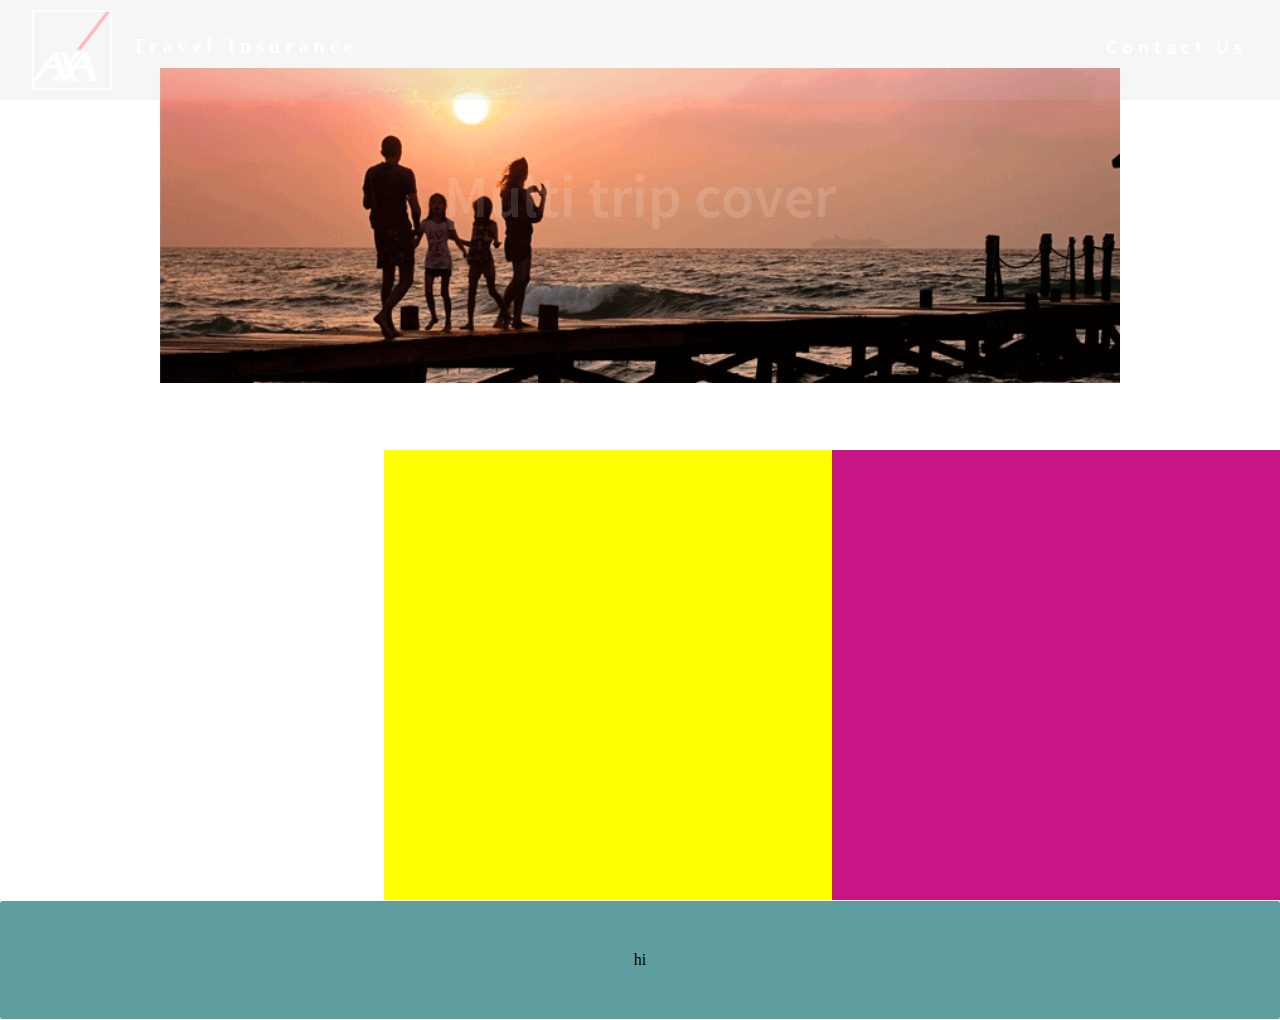
==== multi.html @ f48e93f6 "2nd page" ====
<!doctype html>
<html lang="en">
<head>
<meta charset="utf-8">
<meta name="description" content="Axa travel insurance for single, multi trip cover"/>
<meta name="keywords" content="Axa, travel insurance, single trip, multitrip, family, deals, roadtrip, sking, snowboarding"/>
<meta name="viewport" content="width=device-width, initial-scale=1">
<title>AXA Single Trip</title>
<link rel="stylesheet" type="text/css" href="css/style.css"/>
</head>

<body>
	
<div id="wrapper">
<header>
	<nav>
		<div class="nav1">
		<a href="index.html" class="logo"></a>
		<h1>Travel Insurance</h1>
		</div>
		<div class="nav2">
		<a href="https://www.axa.co.uk/contact/">Contact Us</a>
		</div>	
	</nav>
</header>
	
	
<div id="area-1">
<div id="hero1">
<div class="hero-holder">
<p>Multi trip cover</p>
</div>
</div>
<div class="area-1-info">
<div class="info-hero"></div>
<div class="info1"></div>
<div class="info2"></div>
	
</div>
</div>
<div class="breaker1">hi</div>	
	
	
	
	
</div>
	<script src="js/jquery-3.2.1.js"></script>
	<script src="js/script.js"></script>
</body>
</html>
---- css/style.css ----
@charset "utf-8";
/* CSS Document */

   /*Fonts*/
@font-face{
	font-family:"source-semi";
	src: url("../font/SourceSansPro-Semibold.ttf");}
/*body details*/
#wrapper{
	width:100%;
	height:100%;
	margin: 0;
	padding: 0;}

body, html {
    height: 100%;}
body{
	margin: 0;
	padding: 0;
	overflow-x: hidden;
	background-color:#FFFFFF;}
header{
	background: rgba(199,199,199,0.50);
	display:none;
	width: 100%;
	height: 100px;
	top: 0;
	left: 0;
	position: fixed;
	z-index: 50;}

   /*Nav*/

nav{
	width: 95%;
	height: 80px;
	padding: 10px;
	margin:auto;}
.nav1{
	width:50%;
	height:80px;
	margin:0;
	padding:0;						
	float: left;}
.logo{
	width:80px;
	height:80px;
	background-image:url(../img/axa-logo.png);
	background-size: contain;
	float: left;}
.nav2{
	width:50%;
	height:80px;
	margin:0;
	padding:0;
	float:left;}
.nav2 a{
	font-display: none;
	text-decoration: none;
	text-decoration-style: none;
	color:#FFFFFF;
	font-family:'source-semi';
	letter-spacing: 5px;
	font-size: 20px;
	text-align: right;
	float: right;
	margin:24px 0 0 0;}

   /**/

h1{
	color:#FFFFFF;
	letter-spacing: 5px;
	margin:25px 0 0 0;
	position: relative;
	left:20px;
	font-size: 20px;}
h2{
	text-align: center;
	font-family:"source-semi";
	color:white;
	border: solid;
	border-radius: 3px;
	border-width: 1.5px;
	border-color:#FFFFFF;
	display: inline-block;
	padding:4px;}


	/*Page breakers between fixed scroll paralax effect images*/

.breaker1{
	background-color:cadetblue;
	text-align: center;
	padding:50px 80px;
	border-top: solid;
	border-bottom: solid;
	border-radius: 3px;
	border-width: 1.5px;
	border-color:white;}
.breaker1 p{
	text-align: center;
	font-family:"source-semi";
	font-size: 20px;
	color:#FFFFFF;}
.breaker2 h2{
	color:white;
	border: solid;
	border-radius: 3px;
	border-width: 1.5px;
	border-color:white;
	display: inline-block;
	padding:4px;}
.breaker2{
	border-top: solid;
	border-bottom: solid;
	border-radius: 3px;
	border-width: 1.5px;
	border-color:white;
	background-color:coral;		
	text-align: center;
	padding:50px 80px;}
.breaker2 p{
	text-align: center;
	font-family:"source-semi";
	font-size: 20px;
	color:#FFFFFF;}
.visalink{
	text-decoration: none;
	text-decoration-style: none;
	color:red;}

.hero{
	background:url(../img/rocks1.jpg)no-repeat center;
	background-attachment:fixed;
	background-size:cover;
	height:100%;
	display:flex;}
.bus{
	background: url(../img/bus.jpg)no-repeat;
	background-attachment: fixed;
	background-size: cover;
	height:100%;
	display:flex}

#container{
	width:600px;
	height:500px;
	background:url(../img/switch.png)no-repeat left;
	background-size:cover; 
	margin:auto;
	display:none;
	display:flex;
	flex-direction:column;
	align-items: center;
	justify-content: center;}

#container p{
	color:#FFFFFF;
	font-family:"source-semi";
	font-size: 100px;
	letter-spacing: 10px;}

#container1{
	width:600px;
	height:500px;
	background:url(../img/switch.png)no-repeat left;
	background-size:cover; 
	margin:auto;
	display:none;
	display:flex;
	flex-direction:column;
	align-items: center;
	justify-content: center;}

#container1 p{
	color:#FFFFFF;
	font-family:"source-semi";
	font-size: 100px;
	letter-spacing: 10px;}

#container1 .box3{
	transform:translate(1%,-55%);}
.box1{
	flex:1;
	display:none;
	transform: translate(75%,60%);}
.box2{
	flex:1;
	display:none;
	transform: translate(50%,0)}
.box3{
	flex:1;
	transform:translate(15%,-60%);
	display:none;}
.map{
	height:100vh;
	background-color:#FFFFFF;
	width:100%;
	display:flex;
	background:url(../img/map-back.jpg)no-repeat center;
	background-size:cover;}
#holder{
	background:url(../img/map.jpg)no-repeat center;
	background-size:cover;
	width:80%;
	height:80%;
	background-color: red;
	margin:auto;
	display:flex;}
.button{
	width:400px;
	height:100px;
	background:url(../img/button.png)no-repeat;
	background-size:cover;
	margin:auto;}
.button:hover{
	opacity: 0.7;}

				.close{
				width:80px;
				height:80px;
				background:url(../img/close.png)no-repeat;
				background-size:contain;
				display:block;
				position: absolute;
				transform: translate(0,7%);
				bottom:0;
				left:47.5%;}

			.resp-menu{
				position:fixed;
				width: 100%;
				height:100vh;
				background: rgba(199,199,199,0.95);
				top:0;
				left: 0;
				display:none;}
			.j-holder{
				width:90%;
				height:80%;
				margin:auto;
				display:flex;
				top:10%;
				position: relative;
				flex-direction:row;}

#single{
	width:50%;
	height:100%;
	display:flex;
	flex-direction:column;
	border:solid;
	border-width: 3px;
	border-color:#FFFFFF;}
		.single-image{
			width:90%;
			height:60%;
			background:url(../img/bag.jpg)no-repeat;
			background-size: cover;
			margin:auto;
			-webkit-transition: -webkit-transform 0.4s ease;
 			-moz-transition: -moz-transform 0.4s ease;
 			-o-transition: -o-transform 0.4s ease;
 			transition: transform 0.4s ease;}

.single-image:hover {
  -webkit-transform: scale(1.05);
  -moz-transform: scale(1.05);
  -ms-transform: scale(1.05);
  -o-transform: scale(1.05);
  transform: scale(1.05);}
		
.single-text{
			width:100%;
			height:40%;
			display:flex;}

#multi{
	width:50%;
	height:100%;
	display:flex;
	flex-direction:column;
	border:solid;
	border-width: 3px;
	border-color:#FFFFFF;}
		.multi-image{
			width:90%;
			height:60%;
			background:url(../img/road.jpg)no-repeat;
			background-size:cover;
			margin:auto;
			-webkit-transition: -webkit-transform 0.4s ease;
 			-moz-transition: -moz-transform 0.4s ease;
 			-o-transition: -o-transform 0.4s ease;
 			transition: transform 0.4s ease;}
.multi-image:hover {
  -webkit-transform: scale(1.05);
  -moz-transform: scale(1.05);
  -ms-transform: scale(1.05);
  -o-transform: scale(1.05);
  transform: scale(1.05);}
		
.multi-text{
			margin:0;
			display:flex;
			width:100%;
			height:40%;}

.single-text p, .multi-text p{
	margin:auto;
	font-size:25px;
	text-decoration: none;
	color:#FFFFFF;
	font-family:"source-semi";
	text-align: center;}


.hideme{
	opacity:0;}

#footer{
	width:100%;
	height:100px;
	z-index: 30;
	display: flex;}
.footer-holder{
	display: inline-block;
	margin:auto;}
.footer-holder a{
	font-size:23px;
	text-decoration: none;
	text-decoration-style: none;
	font-family:"source-semi";
	color:darkgrey;
	margin:5px;
	padding:10px;
	border-left:solid;
	border-width: 2px;
	border-color:darkgrey;}
.footer-holder a:hover{
	opacity: 0.5;
}
.footer-holder a:first-child{
	border-width: 0px;}

.spacer{
	display:block;
	height:1%;}

/*Sing Trip Site*/

#area-1{
	height:100vh;
	padding:0;
	margin:0;
	display:flex;
	flex-direction: column;}
#hero1{
	flex:1 100%;
	display:flex;
	}
.hero-holder{
	width:75%;
	height:70%;
	margin:auto;
	background:url(../img/single-hero.png)no-repeat;
	background-size:cover;
	display:flex;
	flex-direction:column;
	justify-content:center;
	text-align:center;}
.hero-holder p{
	font-family:"source-semi";
	color:#FFFFFF;
	font-size:60px;
	margin-top:0%;
	display: none;
	z-index: 5;}
.js1{
	display: none;}
.area-1-info{
	flex:2 100%;
	display:flex;
	flex-direction: row;
	}

.info-hero{
	flex:1 30%;
	display:flex;
	justify-content:flex-end;
	
	}
.info-hero1{
	width:80%;
	height:50%;
	background:url(../img/passport.png)no-repeat;
	background-size:cover;
	display:none;
	
	
	
}
.info1{
	flex:1 35%;
	background-color: yellow;
}
.info2{
	flex:1 35%;
	background-color: mediumvioletred;
}





@media (max-width: 1000px) {
    .hero {
        background-attachment: scroll;}
	.bus {
		background-attachment: scroll;}
}

/*  Mobile Site */
@media (max-width: 872px) {
	.hero{
		background:url(../img/rocks-mobile.jpg)no-repeat center;
		background-size: cover;
		height:100%;
		width:auto;}
	
	#container{
		width:300px;
		height:250px;}
	#container p{
	font-size: 30px;}
	#container1{
		width:300px;
		height:250px;}
	#container1 p{
	font-size: 30px;}
	
	.nav2 {		
		display:none;}
	
		.logo{
		width:40px;
		height:40px;}
		.nav1{
		width:100%;
		height:80px;
		margin-top:5%;
		padding:0;						
		float: left;}
		h1{
		font-size: 11px;
		position: relative;
		transform: translate(0,-90%);}

	.breaker1 p{
	font-size: 15px;}
	.breaker2 p{
	font-size: 15px;}
	
	.bus{
		background:url(../img/bus.jpg)center;
		height:700px;
		width:auto;}
	.map{
	height:600px;
	background-color:#FFFFFF;
	display:flex;
	background:url(../img/map-back.jpg)no-repeat center;
	background-size:cover;}
	#holder{
	background:url(../img/map.jpg)no-repeat center;
	background-size:cover;
	width:80%;
	height:40%;
	background-color: red;
	margin:auto;}
.footer-holder a{
	font-size:12px;}
.spacer{
	display:block;
	height:1%;}
.button{
	width:200px;
	height:100px;
	background:url(../img/button2.png)no-repeat;
	background-size: contain;}
	.j-holder{
		margin-top:18%;
		flex-wrap: wrap;}
	#single{
		width:100%;
		height:50%;}
	#multi{
		width:100%;
		height:50%;}
	.close{
		width:100%;
		height:50px;
		transform: translate(0,0);
		background-size:contain;
		bottom:0;
		left:40%;
		top:12%;}
	header{
		height:80px;}
	.resp-menu{
		height:100%;}

/*Single Trip Site*/
	.hero-holder{
	width:90%;
	height:200px;
	background:url(../img/single-hero.png)no-repeat center left;
	}
	.hero-holder p{
		font-size:40px;
	}
		

}
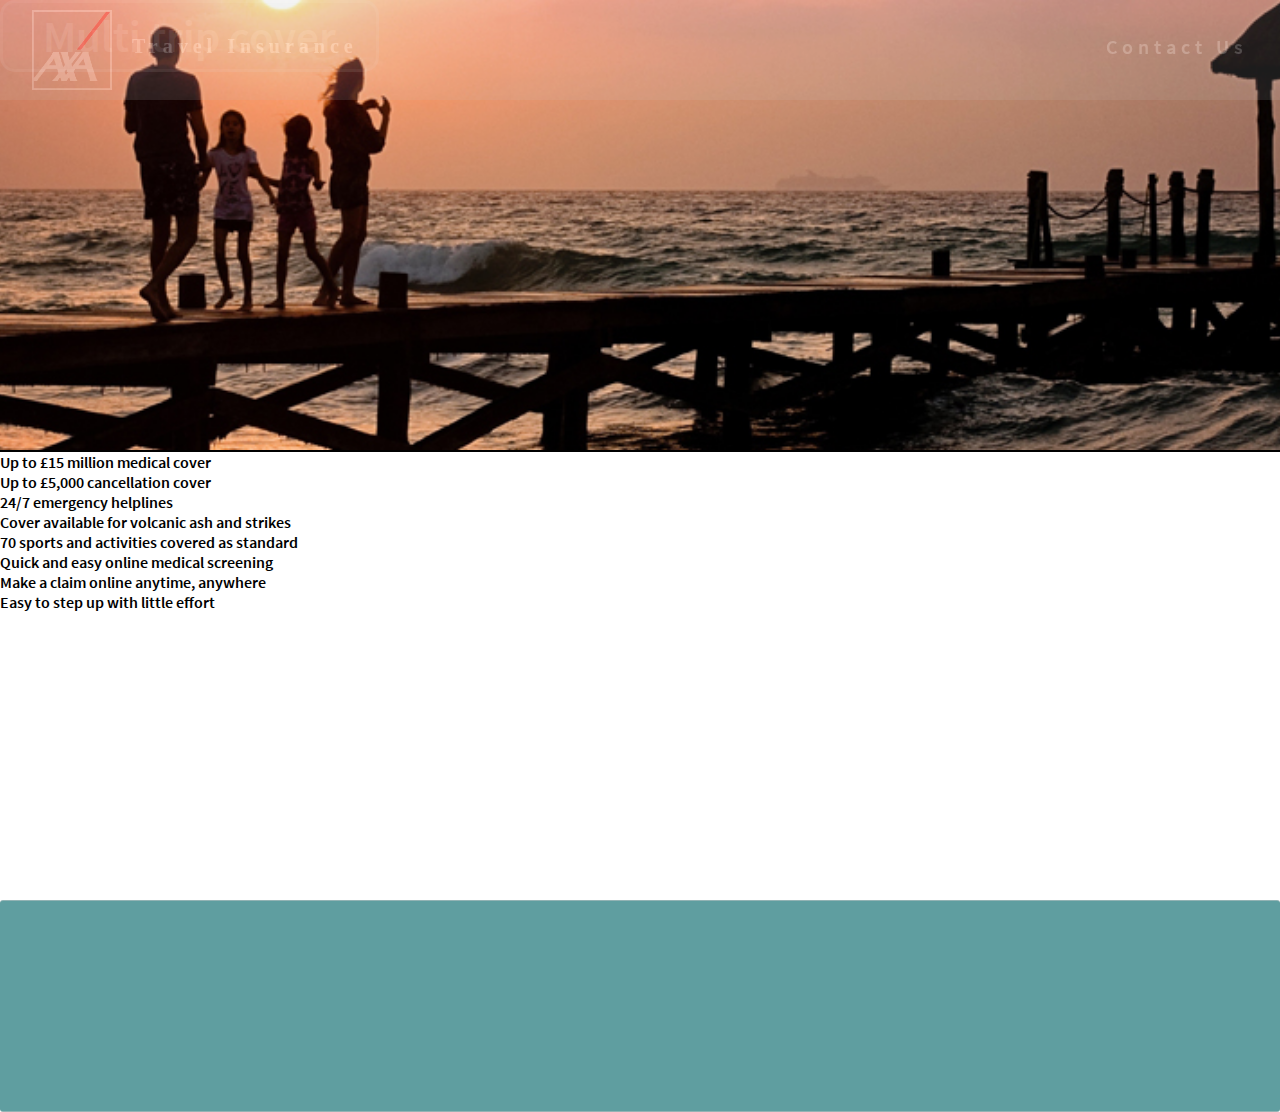
==== commit d822bf44: "ver35" ====
--- a/multi.html
+++ b/multi.html
@@ -32,13 +32,41 @@
 </div>
 </div>
 <div class="area-1-info">
-<div class="info-hero"></div>
-<div class="info1"></div>
-<div class="info2"></div>
+<div class="info-hero">
+<div class="info-hero1"></div>
+</div>
+<div class="info1">
+	
+<div id="info1-1"></div>	
+<div id="info1-11">Up to £15 million medical cover</div>		
+<div id="info1-2"></div>	
+<div id="info1-22">Up to £5,000 cancellation cover</div>
+<div id="info1-3"></div>
+<div id="info1-33">24/7 emergency helplines</div>		
+<div id="info1-4"></div>
+<div id="info1-44">Cover available for volcanic ash and strikes</div>		
+						
+				
+</div>
+<div class="info2">
+	
+<div id="info2-1"></div>	
+<div id="info2-11">70 sports and activities covered as standard</div>		
+<div id="info2-2"></div>	
+<div id="info2-22">Quick and easy online medical screening</div>
+<div id="info2-3"></div>
+<div id="info2-33">Make a claim online anytime, anywhere</div>		
+<div id="info2-4"></div>
+<div id="info2-44">Easy to step up with little effort</div>	
+	
+</div>
 	
 </div>
 </div>
-<div class="breaker1">hi</div>	
+<div class="breaker3">
+<p class="hideme">Get covered now with AXAs multi cover insurance policy today</p>
+<p class="hideme">No matter where your travels take you, we'll be there</p>
+</div>	
 	
 	
 	
--- a/css/style.css
+++ b/css/style.css
@@ -54,8 +54,11 @@
 	margin:0;
 	padding:0;
 	float:left;}
+.nav2:hover{
+	opacity: 0.5;
+}
 .nav2 a{
-	font-display: none;
+	
 	text-decoration: none;
 	text-decoration-style: none;
 	color:#FFFFFF;
@@ -354,62 +357,70 @@
 	height:100vh;
 	padding:0;
 	margin:0;
-	display:flex;
-	flex-direction: column;}
+	font-family:"source-semi";}
+/*  */
 #hero1{
-	flex:1 100%;
-	display:flex;
-	}
-.hero-holder{
-	width:75%;
-	height:70%;
+	width:100%;
+	height:50%;
+	display:flex;
+	background:url("../img/single-hero3.jpg")top;
+	background-size:cover;
+	background-repeat: no-repeat;
+	border-bottom:solid;
+	border-color:#000000;
+	border-width:2px}
+#hero1 p{
+	text-align: center;
 	margin:auto;
-	background:url(../img/single-hero.png)no-repeat;
-	background-size:cover;
-	display:flex;
-	flex-direction:column;
-	justify-content:center;
-	text-align:center;}
-.hero-holder p{
-	font-family:"source-semi";
 	color:#FFFFFF;
-	font-size:60px;
-	margin-top:0%;
-	display: none;
-	z-index: 5;}
-.js1{
-	display: none;}
-.area-1-info{
-	flex:2 100%;
-	display:flex;
-	flex-direction: row;
-	}
-
-.info-hero{
-	flex:1 30%;
-	display:flex;
-	justify-content:flex-end;
-	
-	}
-.info-hero1{
-	width:80%;
-	height:50%;
-	background:url(../img/passport.png)no-repeat;
-	background-size:cover;
+	font-size:45px;
+	justify-content: center;
 	display:none;
-	
-	
-	
-}
-.info1{
-	flex:1 35%;
-	background-color: yellow;
-}
-.info2{
-	flex:1 35%;
-	background-color: mediumvioletred;
-}
-
+	padding:5px 40px;
+	background-color:rgba(199,199,199,0.5);
+	border:solid;
+	border-radius:15px;
+	border-color:rgba(255,255,255,0.5);}
+
+
+
+
+
+/*  */
+#hero-info{
+	width:100%;
+	height:50%;}
+
+/*  */
+
+
+
+
+
+
+
+
+
+
+
+
+
+
+
+.breaker3{
+	background-color:cadetblue;
+	text-align: center;
+	padding:50px 80px;
+	border-top: solid;
+	border-bottom: solid;
+	border-radius: 3px;
+	border-width: 1.5px;
+	border-color:rgba(199,199,199,0.50);}
+.breaker3 p{
+	text-align: center;
+	font-family:"source-semi";
+	font-size: 20px;
+	color:#FFFFFF;}
 
 
 
@@ -512,15 +523,14 @@
 		height:100%;}
 
 /*Single Trip Site*/
-	.hero-holder{
-	width:90%;
-	height:200px;
-	background:url(../img/single-hero.png)no-repeat center left;
+	#hero1{
+		background-position:left;
+		background:url(../img/single-hero1.jpg)no-repeat;
+		background-size:cover;}
+	
+	#hero-holder{
+		transform:translate(0,-20%);
 	}
-	.hero-holder p{
-		font-size:40px;
-	}
-		
-
+	
 }
 	
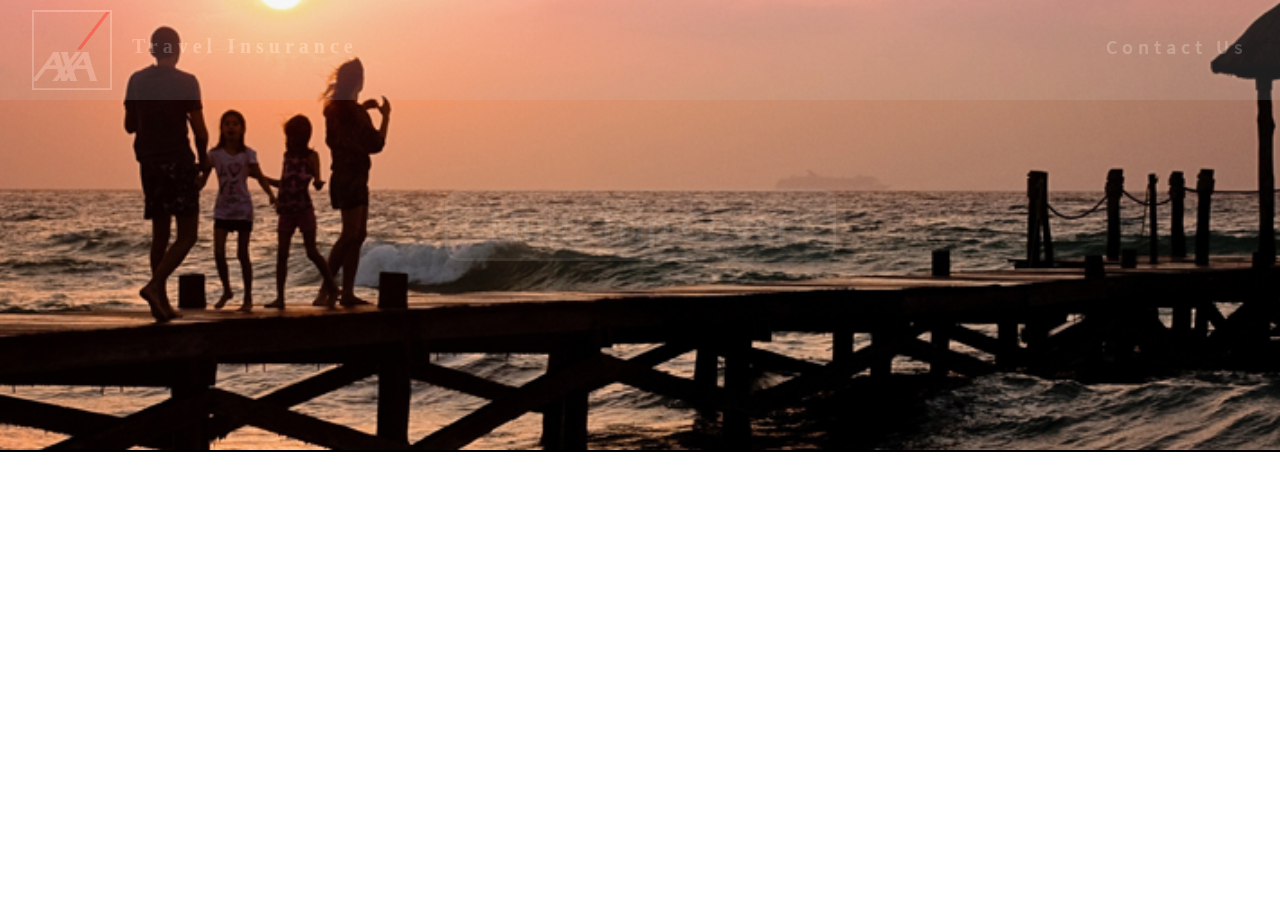
==== commit 5e499290: "ver40" ====
--- a/multi.html
+++ b/multi.html
@@ -5,7 +5,7 @@
 <meta name="description" content="Axa travel insurance for single, multi trip cover"/>
 <meta name="keywords" content="Axa, travel insurance, single trip, multitrip, family, deals, roadtrip, sking, snowboarding"/>
 <meta name="viewport" content="width=device-width, initial-scale=1">
-<title>AXA Single Trip</title>
+<title>AXA Multi Trip</title>
 <link rel="stylesheet" type="text/css" href="css/style.css"/>
 </head>
 
@@ -24,50 +24,24 @@
 	</nav>
 </header>
 	
+<div id="area-1">
 	
-<div id="area-1">
-<div id="hero1">
-<div class="hero-holder">
-<p>Multi trip cover</p>
-</div>
-</div>
-<div class="area-1-info">
-<div class="info-hero">
-<div class="info-hero1"></div>
-</div>
-<div class="info1">
+	<div id="hero1">
+		
+			<p>Multi Trip Cover</p>
+		
+	</div>	
+
+	<div id="hero-info">
+		<div id="passport">
 	
-<div id="info1-1"></div>	
-<div id="info1-11">Up to £15 million medical cover</div>		
-<div id="info1-2"></div>	
-<div id="info1-22">Up to £5,000 cancellation cover</div>
-<div id="info1-3"></div>
-<div id="info1-33">24/7 emergency helplines</div>		
-<div id="info1-4"></div>
-<div id="info1-44">Cover available for volcanic ash and strikes</div>		
-						
-				
-</div>
-<div class="info2">
 	
-<div id="info2-1"></div>	
-<div id="info2-11">70 sports and activities covered as standard</div>		
-<div id="info2-2"></div>	
-<div id="info2-22">Quick and easy online medical screening</div>
-<div id="info2-3"></div>
-<div id="info2-33">Make a claim online anytime, anywhere</div>		
-<div id="info2-4"></div>
-<div id="info2-44">Easy to step up with little effort</div>	
+		</div>
+	</div>
 	
-</div>
 	
-</div>
-</div>
-<div class="breaker3">
-<p class="hideme">Get covered now with AXAs multi cover insurance policy today</p>
-<p class="hideme">No matter where your travels take you, we'll be there</p>
+	
 </div>	
-	
 	
 	
 	
@@ -75,4 +49,4 @@
 	<script src="js/jquery-3.2.1.js"></script>
 	<script src="js/script.js"></script>
 </body>
-</html>
+</html>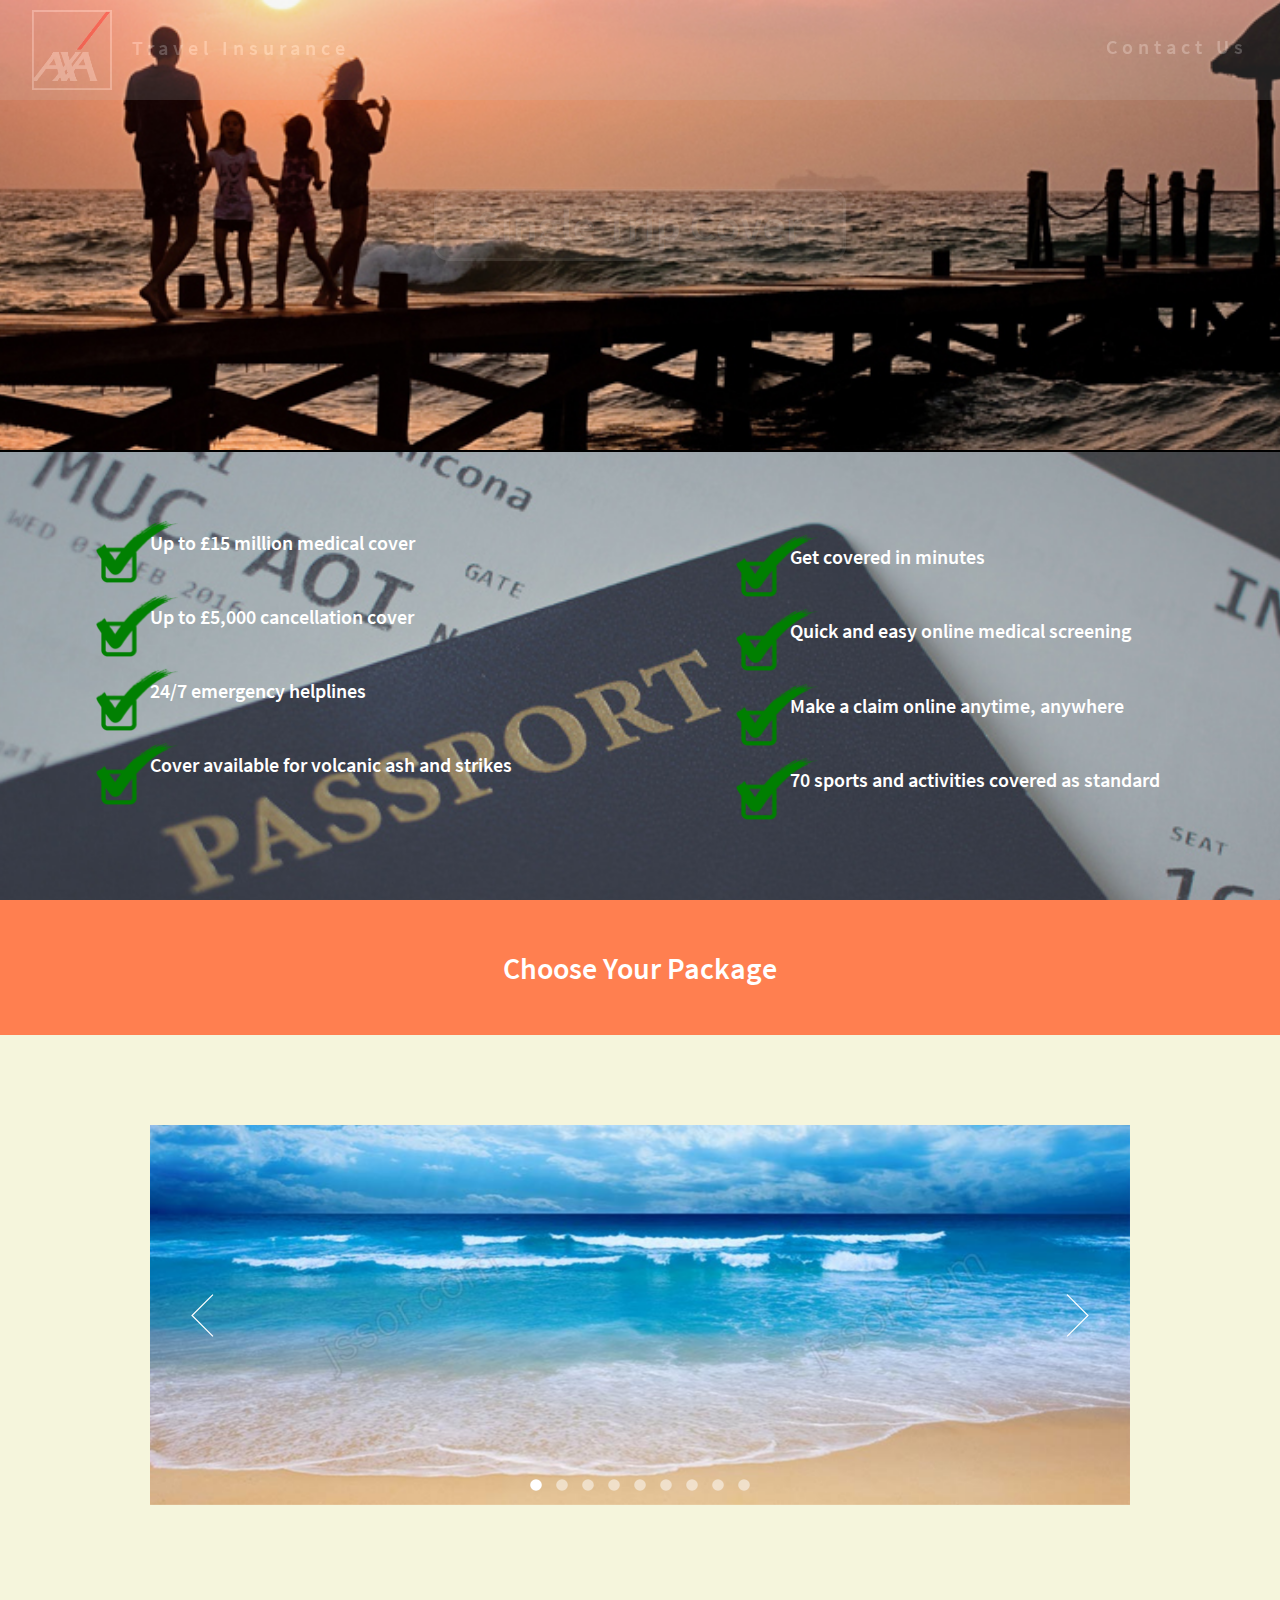
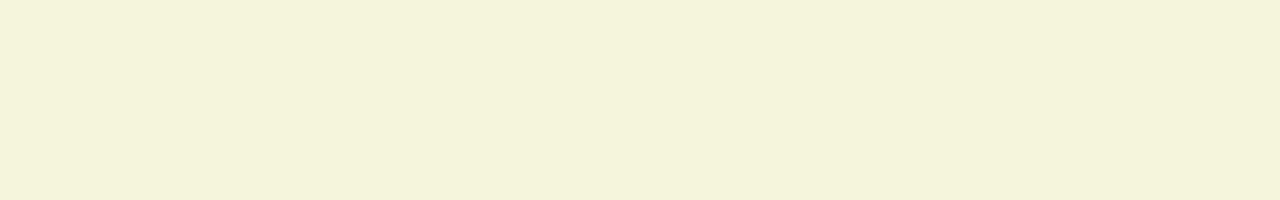
==== commit 68a3fe12: "ver52" ====
--- a/multi.html
+++ b/multi.html
@@ -4,9 +4,10 @@
 <meta charset="utf-8">
 <meta name="description" content="Axa travel insurance for single, multi trip cover"/>
 <meta name="keywords" content="Axa, travel insurance, single trip, multitrip, family, deals, roadtrip, sking, snowboarding"/>
-<meta name="viewport" content="width=device-width, initial-scale=1">
+<meta name="viewport" content="width=device-width, initial-scale=1.0">
 <title>AXA Multi Trip</title>
 <link rel="stylesheet" type="text/css" href="css/style.css"/>
+<link rel="stylesheet" type="text/css" href="css/style1.css"/>
 </head>
 
 <body>
@@ -27,26 +28,156 @@
 <div id="area-1">
 	
 	<div id="hero1">
-		
-			<p>Multi Trip Cover</p>
-		
+		<p>Single Trip Cover</p>
 	</div>	
 
-	<div id="hero-info">
-		<div id="passport">
-	
-	
+		<div id="hero-info">
+			<div id="passport">
+				<div class="info1">
+					<div class="info1-holder">
+						<div id="info1-r1"><p>Up to £15 million medical cover</p></div>	
+						<div id="info1-r2"><p>Up to £5,000 cancellation cover</p></div>	
+						<div id="info1-r3"><p>24/7 emergency helplines</p></div>
+						<div id="info1-r4"><p>Cover available for volcanic ash and strikes</p></div>
+						
+					</div>
+		
+				</div>
+				<div class="info2">
+					<div class="info2-holder">
+						<div id="info2-r1"><p>Get covered in minutes</p></div>	
+						<div id="info2-r2"><p>Quick and easy online medical screening</p></div>	
+						<div id="info2-r3"><p>Make a claim online anytime, anywhere</p></div>
+						<div id="info2-r4"><p>70 sports and activities covered as standard</p></div>
+					</div>
+			
+				</div>
+			</div>
 		</div>
-	</div>
-	
-	
-	
 </div>	
-	
-	
+	<div id="area-2">
+		<div id="carosel-title"><p>Choose Your Package</p></div>
+		<div class="spacer1"></div>
+		<div id="carosel-container">		
+		<!--CAROSEL CONTAINER-->
+		<div style="padding:0px; margin:0px; background-color:beige;font-family:arial,helvetica,sans-serif,verdana,'Open Sans'">
+    
+    <script type="text/javascript">
+        jssor_1_slider_init = function() {
+
+            var jssor_1_SlideshowTransitions = [
+              {$Duration:800,$Opacity:2}
+            ];
+
+            var jssor_1_options = {
+              $AutoPlay: 1,
+              $SlideshowOptions: {
+                $Class: $JssorSlideshowRunner$,
+                $Transitions: jssor_1_SlideshowTransitions,
+                $TransitionsOrder: 1
+              },
+              $ArrowNavigatorOptions: {
+                $Class: $JssorArrowNavigator$
+              },
+              $BulletNavigatorOptions: {
+                $Class: $JssorBulletNavigator$
+              }
+            };
+
+            var jssor_1_slider = new $JssorSlider$("jssor_1", jssor_1_options);
+
+            /*#region responsive code begin*/
+
+            var MAX_WIDTH = 980;
+
+            function ScaleSlider() {
+                var containerElement = jssor_1_slider.$Elmt.parentNode;
+                var containerWidth = containerElement.clientWidth;
+
+                if (containerWidth) {
+
+                    var expectedWidth = Math.min(MAX_WIDTH || containerWidth, containerWidth);
+
+                    jssor_1_slider.$ScaleWidth(expectedWidth);
+                }
+                else {
+                    window.setTimeout(ScaleSlider, 30);
+                }
+            }
+
+            ScaleSlider();
+
+            $Jssor$.$AddEvent(window, "load", ScaleSlider);
+            $Jssor$.$AddEvent(window, "resize", ScaleSlider);
+            $Jssor$.$AddEvent(window, "orientationchange", ScaleSlider);
+            /*#endregion responsive code end*/
+        };
+    </script>
+   
+    <div id="jssor_1" style="position:relative;margin:0 auto;top:0px;left:0px;width:980px;height:380px;overflow:hidden;visibility:hidden;background">
+        <!-- Loading Screen -->
+        <div data-u="loading" class="jssorl-009-spin" style="position:absolute;top:0px;left:0px;width:100%;height:100%;text-align:center;background-color:rgba(0,0,0,0.7);">
+            <img style="margin-top:-19px;position:relative;top:50%;width:38px;height:38px;" src="img/spin.svg" />
+        </div>
+        <div data-u="slides" style="cursor:default;position:relative;top:0px;left:0px;width:980px;height:380px;overflow:hidden;">
+            <div data-p="170.00">
+                <img data-u="image" src="img/001.jpg" />
+            </div>
+            <div data-p="170.00">
+                <img data-u="image" src="img/002.jpg" />
+            </div>
+            <div data-p="170.00">
+                <img data-u="image" src="img/003.jpg" />
+            </div>
+            <div data-p="170.00">
+                <img data-u="image" src="img/004.jpg" />
+            </div>
+            <div data-p="170.00">
+                <img data-u="image" src="img/005.jpg" />
+            </div>
+            <div data-p="170.00">
+                <img data-u="image" src="img/006.jpg" />
+            </div>
+            <div data-p="170.00">
+                <img data-u="image" src="img/007.jpg" />
+            </div>
+            <div data-p="170.00">
+                <img data-u="image" src="img/008.jpg" />
+            </div>
+            <div data-p="170.00">
+                <img data-u="image" src="img/009.jpg" />
+            </div>
+          
+        </div>
+        <!-- Bullet Navigator -->
+        <div data-u="navigator" class="jssorb051" style="position:absolute;bottom:12px;right:12px;" data-autocenter="1" data-scale="0.5" data-scale-bottom="0.75">
+            <div data-u="prototype" class="i" style="width:16px;height:16px;">
+                <svg viewbox="0 0 16000 16000" style="position:absolute;top:0;left:0;width:100%;height:100%;">
+                    <circle class="b" cx="8000" cy="8000" r="5800"></circle>
+                </svg>
+            </div>
+        </div>
+        <!-- Arrow Navigator -->
+        <div data-u="arrowleft" class="jssora051" style="width:55px;height:55px;top:0px;left:25px;" data-autocenter="2" data-scale="0.75" data-scale-left="0.75">
+            <svg viewbox="0 0 16000 16000" style="position:absolute;top:0;left:0;width:100%;height:100%;">
+                <polyline class="a" points="11040,1920 4960,8000 11040,14080 "></polyline>
+            </svg>
+        </div>
+        <div data-u="arrowright" class="jssora051" style="width:55px;height:55px;top:0px;right:25px;" data-autocenter="2" data-scale="0.75" data-scale-right="0.75">
+            <svg viewbox="0 0 16000 16000" style="position:absolute;top:0;left:0;width:100%;height:100%;">
+                <polyline class="a" points="4960,1920 11040,8000 4960,14080 "></polyline>
+            </svg>
+        </div>
+    </div>
+</div>
+		</div>
+
+	</div>		
 	
 </div>
 	<script src="js/jquery-3.2.1.js"></script>
+	<script src="js/jssor.slider-27.1.0.min.js" type="text/javascript"></script>
+	<script type="text/javascript">jssor_1_slider_init();</script>
 	<script src="js/script.js"></script>
 </body>
-</html>+</html>
--- a/css/style.css
+++ b/css/style.css
@@ -18,7 +18,8 @@
 	margin: 0;
 	padding: 0;
 	overflow-x: hidden;
-	background-color:#FFFFFF;}
+	background-color:#FFFFFF;
+	font-family:"source-semi";}
 header{
 	background: rgba(199,199,199,0.50);
 	display:none;
@@ -220,104 +221,99 @@
 .button:hover{
 	opacity: 0.7;}
 
-				.close{
-				width:80px;
-				height:80px;
-				background:url(../img/close.png)no-repeat;
-				background-size:contain;
-				display:block;
-				position: absolute;
-				transform: translate(0,7%);
-				bottom:0;
-				left:47.5%;}
-
-			.resp-menu{
-				position:fixed;
-				width: 100%;
-				height:100vh;
-				background: rgba(199,199,199,0.95);
-				top:0;
-				left: 0;
-				display:none;}
-			.j-holder{
-				width:90%;
-				height:80%;
-				margin:auto;
-				display:flex;
-				top:10%;
-				position: relative;
-				flex-direction:row;}
-
-#single{
-	width:50%;
-	height:100%;
-	display:flex;
-	flex-direction:column;
+	#resp-menu{
+		position:fixed;
+		width: 100%;
+		height:100vh;	
+		background: rgba(199,199,199,0.8);
+		top:0;
+		left: 0;
+		opacity: 0.96;
+		display:none;/*display: none*/}
+	
+#trip-title{
+	width:100%;
+	height:15%;
+	display: flex;}
+#trip-title p{
+	margin:auto;
+	justify-content: center;
+	color:#FFFFFF;
+	align-content: center;
+	font-size:40px;
+	padding:10px;
+	background-color:rgba(255,127,80,0.7);
 	border:solid;
-	border-width: 3px;
+	border-width:3px;
+	border-radius: 10px;
 	border-color:#FFFFFF;}
-		.single-image{
-			width:90%;
-			height:60%;
-			background:url(../img/bag.jpg)no-repeat;
-			background-size: cover;
-			margin:auto;
-			-webkit-transition: -webkit-transform 0.4s ease;
- 			-moz-transition: -moz-transform 0.4s ease;
- 			-o-transition: -o-transform 0.4s ease;
- 			transition: transform 0.4s ease;}
-
-.single-image:hover {
-  -webkit-transform: scale(1.05);
-  -moz-transform: scale(1.05);
-  -ms-transform: scale(1.05);
-  -o-transform: scale(1.05);
-  transform: scale(1.05);}
-		
-.single-text{
-			width:100%;
-			height:40%;
-			display:flex;}
-
-#multi{
-	width:50%;
-	height:100%;
-	display:flex;
-	flex-direction:column;
-	border:solid;
-	border-width: 3px;
-	border-color:#FFFFFF;}
-		.multi-image{
-			width:90%;
-			height:60%;
-			background:url(../img/road.jpg)no-repeat;
+#trip-holder{
+	width:100%;
+	height:85%;
+	background-color:pink;}
+#trip-holder p{
+	color:#FFFFFF;
+	font-size:50px;
+	margin:auto;
+	text-align: center;
+	padding-top:180px;
+	padding-bottom:180px;}
+a {
+	text-decoration:none;
+}		
+		#trip1{
+			width:50%;
+			height:50%;
+			float:left;
+			background:url(../img/trip1.jpg)no-repeat;
 			background-size:cover;
-			margin:auto;
-			-webkit-transition: -webkit-transform 0.4s ease;
- 			-moz-transition: -moz-transform 0.4s ease;
- 			-o-transition: -o-transform 0.4s ease;
- 			transition: transform 0.4s ease;}
-.multi-image:hover {
-  -webkit-transform: scale(1.05);
-  -moz-transform: scale(1.05);
-  -ms-transform: scale(1.05);
-  -o-transform: scale(1.05);
-  transform: scale(1.05);}
-		
-.multi-text{
-			margin:0;
-			display:flex;
-			width:100%;
-			height:40%;}
-
-.single-text p, .multi-text p{
-	margin:auto;
-	font-size:25px;
-	text-decoration: none;
-	color:#FFFFFF;
-	font-family:"source-semi";
-	text-align: center;}
-
+			opacity: 0.8;}
+#trip1:hover{
+	opacity:1;}
+		#trip2{
+			width:50%;
+			height:50%;
+			float:right;
+			background:url(../img/trip2.jpg)no-repeat;
+			background-size:cover;
+			opacity: 0.8;}
+#trip2:hover{
+	opacity:1;}
+		#trip3{
+			width:50%;
+			height:50%;
+			background:url(../img/trip3.jpg)no-repeat;
+			background-size:cover;
+			float: left;
+			opacity: 0.8;}
+#trip3:hover{
+	opacity:1;}
+		#trip4{
+			width:50%;
+			height:50%;
+			float: left;
+			background:url(../img/trip4.jpg)no-repeat;
+			background-size:cover;
+			opacity: 0.8;}
+#trip4:hover{
+	opacity:1;}
+
+#exit{
+	width:2%;
+	height:4%;
+	background-color: coral;
+	float:right;
+	position: relative;
+	text-align:center;}
+#exit:hover{
+	background-color:rgba(255,255,255,0.50);}
+#exit p:hover{
+	color:#000000;}
+#exit p{
+	padding-top: 10px;
+	padding-bottom: 10px;
+	margin: 0;
+	color:#FFFFFF;}
 
 .hideme{
 	opacity:0;}
@@ -342,11 +338,9 @@
 	border-width: 2px;
 	border-color:darkgrey;}
 .footer-holder a:hover{
-	opacity: 0.5;
-}
+	opacity: 0.5;}
 .footer-holder a:first-child{
 	border-width: 0px;}
-
 .spacer{
 	display:block;
 	height:1%;}
@@ -382,49 +376,122 @@
 	border-radius:15px;
 	border-color:rgba(255,255,255,0.5);}
 
-
-
-
-
 /*  */
 #hero-info{
 	width:100%;
 	height:50%;}
 
+#passport{
+	width:100%;
+	height:100%;
+	background:url(../img/passport.jpg)center;
+	background-size:cover;
+	margin:auto;
+	display: flex;}
+.info1{
+	width:50%;
+	height:100%;
+	display:flex;}
+.info1 p{
+	margin:0;
+    padding:0;
+	text-align:left;
+	color:#FFFFFF;
+	font-size:30px;
+	transform:translate(12%,40%);}
+.info2{
+	width:50%;
+	height:100%;
+	display:flex;}
+.info2 p{
+	margin:0;
+    padding:0;
+	text-align:left;
+	color:#FFFFFF;
+	font-size:30px;
+	transform:translate(12%,40%);}
+.info1-holder{
+	width:70%;
+	height:70%;
+	margin:auto;
+	}
+.info2-holder{
+	width:70%;
+	height:70%;
+	margin:auto;
+	align-content:center;}
+
+
+#info1-r1{
+	height:20%;
+	background:url(../img/tick.png)left no-repeat;
+	background-size:contain;
+	margin-bottom:2.5%;}
+#info1-r2{
+	height:20%;
+	background:url(../img/tick.png)left no-repeat;
+	background-size:contain;
+	margin-bottom:2.5%}
+#info1-r3{
+	height:20%;
+	background:url(../img/tick.png)left no-repeat;
+	background-size:contain;
+	margin-bottom:2.5%}
+#info1-r4{
+	height:20%;
+	background:url(../img/tick.png)left no-repeat;
+	background-size:contain;}
+
+#info2-r1{
+	height:20%;
+	background:url(../img/tick.png)left no-repeat;
+	background-size:contain;
+	margin-bottom:2.5%;}
+#info2-r2{
+	height:20%;
+	background:url(../img/tick.png)left no-repeat;
+	background-size:contain;
+	margin-bottom:2.5%}
+#info2-r3{
+	height:20%;
+	background:url(../img/tick.png)left no-repeat;
+	background-size:contain;
+	margin-bottom:2.5%}
+#info2-r4{
+	height:20%;
+	background:url(../img/tick.png)left no-repeat;
+	background-size:contain;}
+
 /*  */
-
-
-
-
-
-
-
-
-
-
-
-
-
-
-
-.breaker3{
-	background-color:cadetblue;
-	text-align: center;
-	padding:50px 80px;
-	border-top: solid;
-	border-bottom: solid;
-	border-radius: 3px;
-	border-width: 1.5px;
-	border-color:rgba(199,199,199,0.50);}
-.breaker3 p{
-	text-align: center;
-	font-family:"source-semi";
-	font-size: 20px;
-	color:#FFFFFF;}
-
-
-
-
+#area-2{
+	width:100%;
+	height:100vh;
+	background-color:beige;}
+
+
+#carosel-container{
+	height:auto;
+	width:100%;}
+#carosel-title{
+	height:15%;
+	width:100%;
+	display:flex;
+	background-color:coral;}
+#carosel-title p{
+	color:#FFFFFF;
+	font-size:30px;
+	padding:0;
+	margin:auto;}
+.spacer1{
+	width:100%;
+	height:10%;}
+
+@media (max-width: 1500px){
+	.info1 p{font-size:25px;}
+	.info2 p{font-size:25px;}}
+@media (max-width: 1300px){
+	.info1 p{font-size:20px;}
+	.info2 p{font-size:20px;}}
 @media (max-width: 1000px) {
     .hero {
         background-attachment: scroll;}
@@ -478,7 +545,7 @@
 		height:700px;
 		width:auto;}
 	.map{
-	height:600px;
+	height:700px;
 	background-color:#FFFFFF;
 	display:flex;
 	background:url(../img/map-back.jpg)no-repeat center;
@@ -498,6 +565,7 @@
 .button{
 	width:200px;
 	height:100px;
+	transform:translate(0,20%);
 	background:url(../img/button2.png)no-repeat;
 	background-size: contain;}
 	.j-holder{
@@ -519,18 +587,94 @@
 		top:12%;}
 	header{
 		height:80px;}
-	.resp-menu{
-		height:100%;}
+	
+	
+	#exit{
+		width:10%;
+		height:5%;}
+	
+	#resp-menu{
+		position:fixed;
+		width: 100%;
+		height:100vh;
+		background: rgba(199,199,199,0.95);
+		top:0;
+		left: 0;
+		/*display: none*/}
+	
+#trip-title{
+	width:100%;
+	height:15%;
+	background-color: yellow;}
+#trip-holder{
+	width:100%;
+	height:85%;
+	background-color:pink;}
+
+		#trip1{
+			width:100%;
+			height:25%;
+			float:left;
+			background:url(../img/trip1.jpg)no-repeat;
+			background-size:cover;
+			}
+		#trip2{
+			width:100%;
+			height:25%;
+			float: left;
+			background:url(../img/trip2.jpg)no-repeat;
+			background-size:cover;}
+		#trip3{
+			width:100%;
+			height:25%;
+			background:url(../img/trip3.jpg)no-repeat;
+			background-size:cover;
+			float: left;}
+		#trip4{
+			width:100%;
+			height:25%;
+			float: left;
+			background:url(../img/trip4.jpg)no-repeat;
+			background-size:cover;
+			background-color:orange;}
+
 
 /*Single Trip Site*/
 	#hero1{
 		background-position:left;
 		background:url(../img/single-hero1.jpg)no-repeat;
 		background-size:cover;}
-	
 	#hero-holder{
-		transform:translate(0,-20%);
+		transform:translate(0,-20%);}
+	#passport{
+	flex-direction: column;}
+.info1{
+	width:100%;
+	height:50%;
+	display:flex;
+	flex:1;
+	flex-wrap:wrap;}
+.info1 p{
+	font-size:15px;
+	transform:translate(15%,30%);
 	}
+.info2 p{
+	font-size:15px;
+	transform:translate(15%,30%);
+	}
+.info2{
+	width:100%;
+	height:50%;
+	display:flex;
+	flex-wrap:wrap; 
+	flex:1;}
+
+	
+	
+	
+	
+	
+	
 	
 }
 	
--- a/css/style1.css
+++ b/css/style1.css
@@ -0,0 +1,28 @@
+@charset "utf-8";
+/* CSS Document */
+
+.jssorl-009-spin img {
+            animation-name: jssorl-009-spin;
+            animation-duration: 1.6s;
+            animation-iteration-count: infinite;
+            animation-timing-function: linear;
+        }
+
+        @keyframes jssorl-009-spin {
+            from { transform: rotate(0deg); }
+            to { transform: rotate(360deg); }
+        }
+
+        /*jssor slider bullet skin 051 css*/
+        .jssorb051 .i {position:absolute;cursor:pointer;}
+        .jssorb051 .i .b {fill:#fff;fill-opacity:0.5;}
+        .jssorb051 .i:hover .b {fill-opacity:.7;}
+        .jssorb051 .iav .b {fill-opacity: 1;}
+        .jssorb051 .i.idn {opacity:.3;}
+
+        /*jssor slider arrow skin 051 css*/
+        .jssora051 {display:block;position:absolute;cursor:pointer;}
+        .jssora051 .a {fill:none;stroke:#fff;stroke-width:360;stroke-miterlimit:10;}
+        .jssora051:hover {opacity:.8;}
+        .jssora051.jssora051dn {opacity:.5;}
+        .jssora051.jssora051ds {opacity:.3;pointer-events:none;}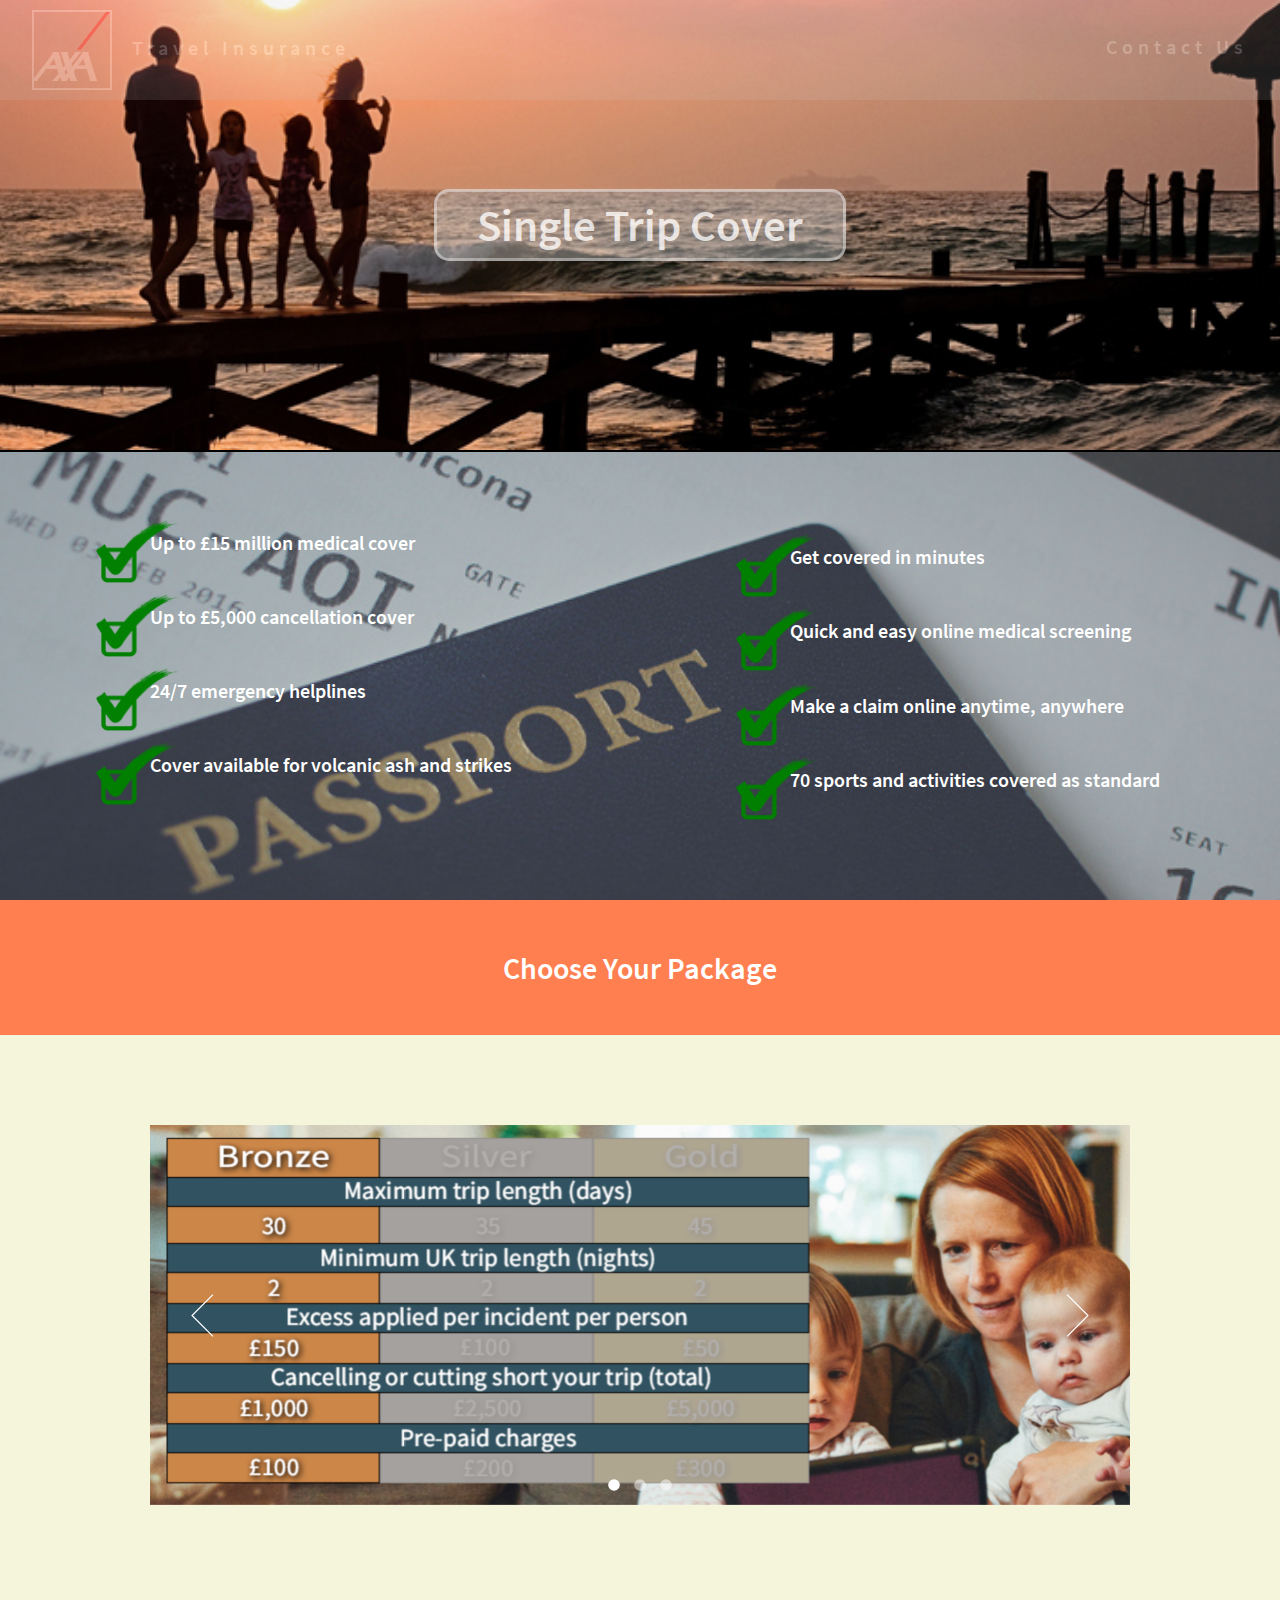
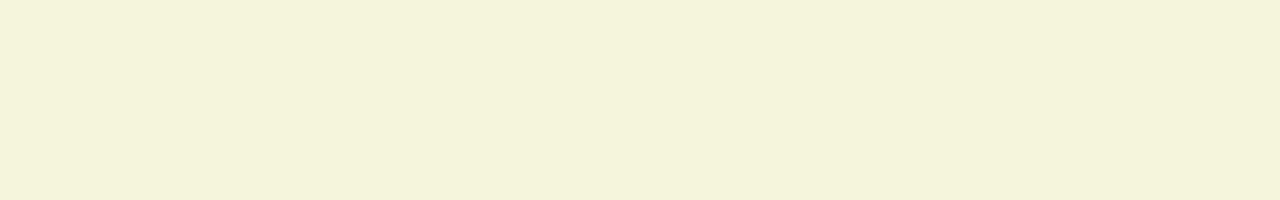
==== commit aa147eb5: "ver1" ====
--- a/multi.html
+++ b/multi.html
@@ -62,7 +62,7 @@
 		<!--CAROSEL CONTAINER-->
 		<div style="padding:0px; margin:0px; background-color:beige;font-family:arial,helvetica,sans-serif,verdana,'Open Sans'">
     
-    <script type="text/javascript">
+    <script>
         jssor_1_slider_init = function() {
 
             var jssor_1_SlideshowTransitions = [
@@ -114,39 +114,28 @@
         };
     </script>
    
-    <div id="jssor_1" style="position:relative;margin:0 auto;top:0px;left:0px;width:980px;height:380px;overflow:hidden;visibility:hidden;background">
+    <div id="jssor_1" style="position:relative;margin:0 auto;top:0px;left:0px;width:980px;height:380px;overflow:hidden;visibility:hidden;">
         <!-- Loading Screen -->
         <div data-u="loading" class="jssorl-009-spin" style="position:absolute;top:0px;left:0px;width:100%;height:100%;text-align:center;background-color:rgba(0,0,0,0.7);">
-            <img style="margin-top:-19px;position:relative;top:50%;width:38px;height:38px;" src="img/spin.svg" />
+            <img style="margin-top:-19px;position:relative;top:50%;width:38px;height:38px;" src="img/spin.svg" alt="spinning logo"/>
         </div>
         <div data-u="slides" style="cursor:default;position:relative;top:0px;left:0px;width:980px;height:380px;overflow:hidden;">
-            <div data-p="170.00">
-                <img data-u="image" src="img/001.jpg" />
+        <a href="https://secure.axainsurance.com/Sales/Standard/LogOn/LogOn?ReturnUrl=%2FSales%2FAxaDirect%2FAxa%2Fprivatedomain%2FEntry%3F_ga%3D2.149423411.420835411.1527441483-321913364.1527441483&_ga=2.149423411.420835411.1527441483-321913364.1527441483">
+			<div data-p="170.00">
+                <img data-u="image" src="img/bronze.png" alt="bronze package deal" />	
             </div>
-            <div data-p="170.00">
-                <img data-u="image" src="img/002.jpg" />
+				</a>
+            <a href="https://secure.axainsurance.com/Sales/Standard/LogOn/LogOn?ReturnUrl=%2FSales%2FAxaDirect%2FAxa%2Fprivatedomain%2FEntry%3F_ga%3D2.149423411.420835411.1527441483-321913364.1527441483&_ga=2.149423411.420835411.1527441483-321913364.1527441483">
+			<div data-p="170.00">
+                <img data-u="image" src="img/silver.png" alt="silver package deal"  />
             </div>
-            <div data-p="170.00">
-                <img data-u="image" src="img/003.jpg" />
+				</a>
+            <a href="https://secure.axainsurance.com/Sales/Standard/LogOn/LogOn?ReturnUrl=%2FSales%2FAxaDirect%2FAxa%2Fprivatedomain%2FEntry%3F_ga%3D2.149423411.420835411.1527441483-321913364.1527441483&_ga=2.149423411.420835411.1527441483-321913364.1527441483">
+			<div data-p="170.00">
+                <img data-u="image" src="img/gold.png" alt="gold package deal"  />
             </div>
-            <div data-p="170.00">
-                <img data-u="image" src="img/004.jpg" />
-            </div>
-            <div data-p="170.00">
-                <img data-u="image" src="img/005.jpg" />
-            </div>
-            <div data-p="170.00">
-                <img data-u="image" src="img/006.jpg" />
-            </div>
-            <div data-p="170.00">
-                <img data-u="image" src="img/007.jpg" />
-            </div>
-            <div data-p="170.00">
-                <img data-u="image" src="img/008.jpg" />
-            </div>
-            <div data-p="170.00">
-                <img data-u="image" src="img/009.jpg" />
-            </div>
+				</a>
+          
           
         </div>
         <!-- Bullet Navigator -->
@@ -176,8 +165,8 @@
 	
 </div>
 	<script src="js/jquery-3.2.1.js"></script>
-	<script src="js/jssor.slider-27.1.0.min.js" type="text/javascript"></script>
-	<script type="text/javascript">jssor_1_slider_init();</script>
+	<script src="js/jssor.slider-27.1.0.min.js"></script>
+	<script>jssor_1_slider_init();</script>
 	<script src="js/script.js"></script>
 </body>
 </html>
--- a/css/style.css
+++ b/css/style.css
@@ -233,15 +233,16 @@
 	
 #trip-title{
 	width:100%;
-	height:15%;
-	display: flex;}
-#trip-title p{
-	margin:auto;
-	justify-content: center;
-	color:#FFFFFF;
-	align-content: center;
+	height:15%;}
+#trip-title1{
+	width:500px;
+	height:100px;
+	margin:auto;
+	transform:translate(0,20%);}
+#trip-title1 p{
+	text-align: center;
+	color:#FFFFFF;
 	font-size:40px;
-	padding:10px;
 	background-color:rgba(255,127,80,0.7);
 	border:solid;
 	border-width:3px;
@@ -259,8 +260,7 @@
 	padding-top:180px;
 	padding-bottom:180px;}
 a {
-	text-decoration:none;
-}		
+	text-decoration:none;}		
 		#trip1{
 			width:50%;
 			height:50%;
@@ -568,23 +568,7 @@
 	transform:translate(0,20%);
 	background:url(../img/button2.png)no-repeat;
 	background-size: contain;}
-	.j-holder{
-		margin-top:18%;
-		flex-wrap: wrap;}
-	#single{
-		width:100%;
-		height:50%;}
-	#multi{
-		width:100%;
-		height:50%;}
-	.close{
-		width:100%;
-		height:50px;
-		transform: translate(0,0);
-		background-size:contain;
-		bottom:0;
-		left:40%;
-		top:12%;}
+
 	header{
 		height:80px;}
 	
@@ -593,50 +577,51 @@
 		width:10%;
 		height:5%;}
 	
-	#resp-menu{
+
+#resp-menu{
 		position:fixed;
 		width: 100%;
-		height:100vh;
-		background: rgba(199,199,199,0.95);
+		height:100vh;	
+		background: rgba(199,199,199,0.9);
 		top:0;
 		left: 0;
-		/*display: none*/}
-	
+		opacity:1;
+		display:none;/*display: none*/}	
 #trip-title{
 	width:100%;
-	height:15%;
-	background-color: yellow;}
+	height:2%;}
+#trip-title1{
+		transform: translate(0,0);
+		width:180px;
+		height:50px;
+	}
+#trip-title p{
+	font-size:15px;
+	opacity:1;
+	transform:translate(0,1%);}
+#trip-holder p{
+	padding-top:50px;
+	padding-bottom:50px;
+	font-size: 30px;}
 #trip-holder{
 	width:100%;
 	height:85%;
-	background-color:pink;}
+	opacity:1;}
 
 		#trip1{
 			width:100%;
 			height:25%;
-			float:left;
-			background:url(../img/trip1.jpg)no-repeat;
-			background-size:cover;
-			}
+			opacity:1}
 		#trip2{
 			width:100%;
 			height:25%;
-			float: left;
-			background:url(../img/trip2.jpg)no-repeat;
-			background-size:cover;}
+			float: left;}
 		#trip3{
 			width:100%;
-			height:25%;
-			background:url(../img/trip3.jpg)no-repeat;
-			background-size:cover;
-			float: left;}
+			height:25%;}
 		#trip4{
 			width:100%;
-			height:25%;
-			float: left;
-			background:url(../img/trip4.jpg)no-repeat;
-			background-size:cover;
-			background-color:orange;}
+			height:25%;}
 
 
 /*Single Trip Site*/
